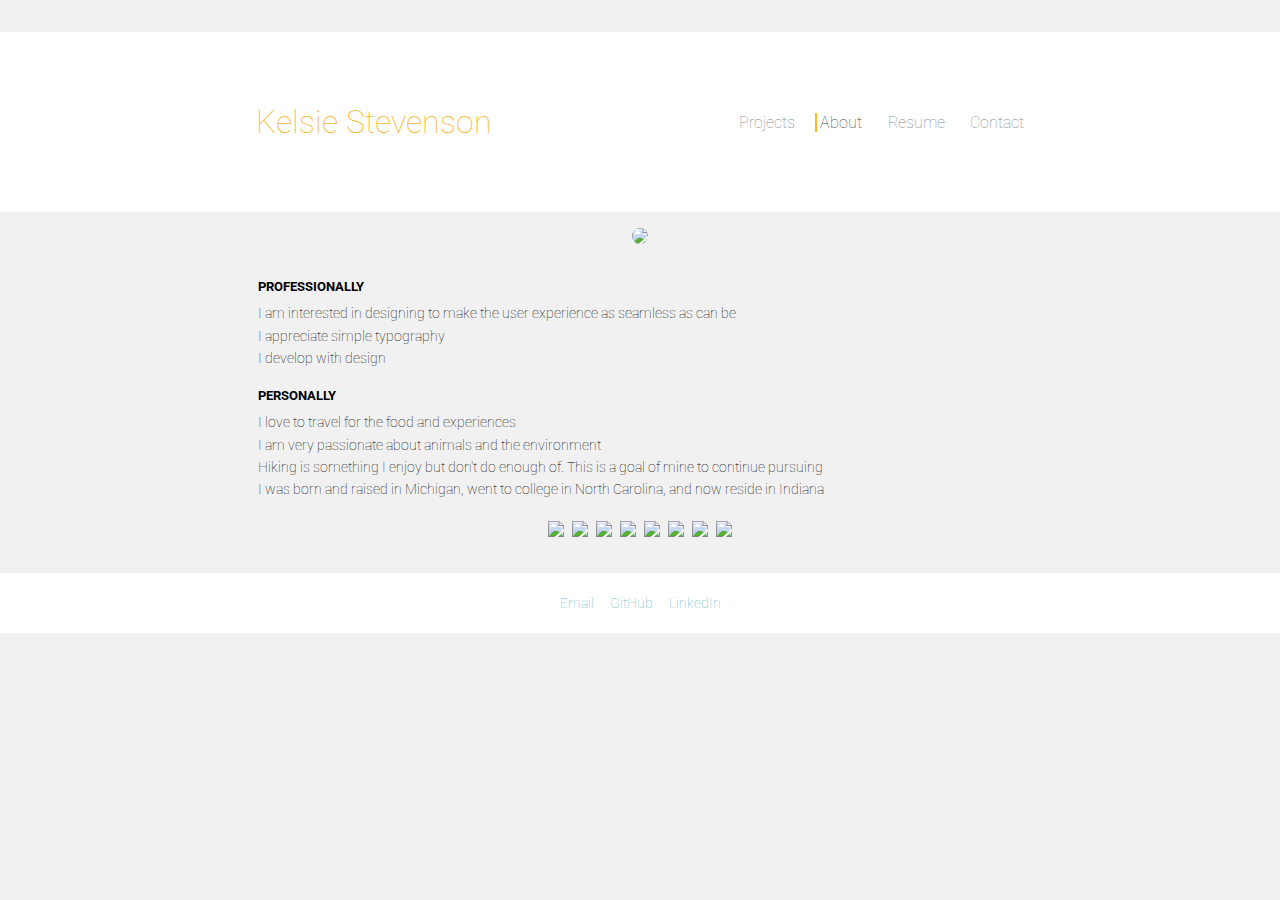
==== about.html @ a28e3a1a "Create about.html" ====
<!doctype html>
<html>
<head>
  <meta charset="utf-8">
  <title>Kelsie's Portfolio</title>
  <link href="https://fonts.googleapis.com/css?family=Roboto" rel="stylesheet">
  <link rel="stylesheet" href="https://use.fontawesome.com/releases/v5.6.3/css/all.css" integrity="sha384-UHRtZLI+pbxtHCWp1t77Bi1L4ZtiqrqD80Kn4Z8NTSRyMA2Fd33n5dQ8lWUE00s/" crossorigin="anonymous">
  <link rel="stylesheet" href="assets\css\styles.css">
</head>
<body>
  <header>
    <div class="body-width">
      <div class="name-logo">Kelsie Stevenson</div>
      <div class="nav-links">
        <nav>
          <a href="/index.html">Projects</a>
          <a href="/about.html" class="active-nav">About</a>
          <a href="/resume.html">Resume</a>
          <a href="/contact.html">Contact</a>
        </nav>

      </div>
    </div>
  </header>

  <main>

<div class="column-container column-center">
  <img src="/assets/images/about-hero.JPG" class="hero-img about-hero" >
</div>

<div class="row-container">
  <h2>Professionally</h2>
</div>

<p>I am interested in designing to make the user experience as seamless as can be</p>
<p>I appreciate simple typography</p>
<p>I develop with design</p>

<h2>Personally</h2>
<p>I love to travel for the food and experiences</p>
<p>I am very passionate about animals and the environment</p>
<p>Hiking is something I enjoy but don't do enough of. This is a goal of mine to continue pursuing</p>
<p>I was born and raised in Michigan, went to college in North Carolina, and now reside in Indiana</p>

<div class="row-container row-center">
  <img src="/assets/images/IMG_8970.JPG" class="about-img">
  <img src="/assets/images/IMG_0144.JPG" class="about-img">
  <img src="/assets/images/IMG_0737.JPG" class="about-img">
  <img src="/assets/images/IMG_7507.JPG" class="about-img">
  <img src="/assets/images/IMG_9635.JPG" class="about-img">
  <img src="/assets/images/IMG_0373.JPG" class="about-img">
  <img src="/assets/images/G0044192.JPG" class="about-img">
  <img src="/assets/images/IMG_6888.JPG" class="about-img">
</div>

</main>
<footer>
  <ul>
    <li>
      <a href= "mailto:kelsierstevenson@gmail.com?subject=Hello!">Email</a>
    </li>
    <li>
      <a href= "https://github.com/kelsiestevenson" target="_blank">GitHub</a>
    </li>
    <li>
      <a href= "https://www.linkedin.com/in/kelsie-stevenson-458254a4/" target="_blank">LinkedIn</a>
    </li>
  </ul>
</footer>
</body>
</html>
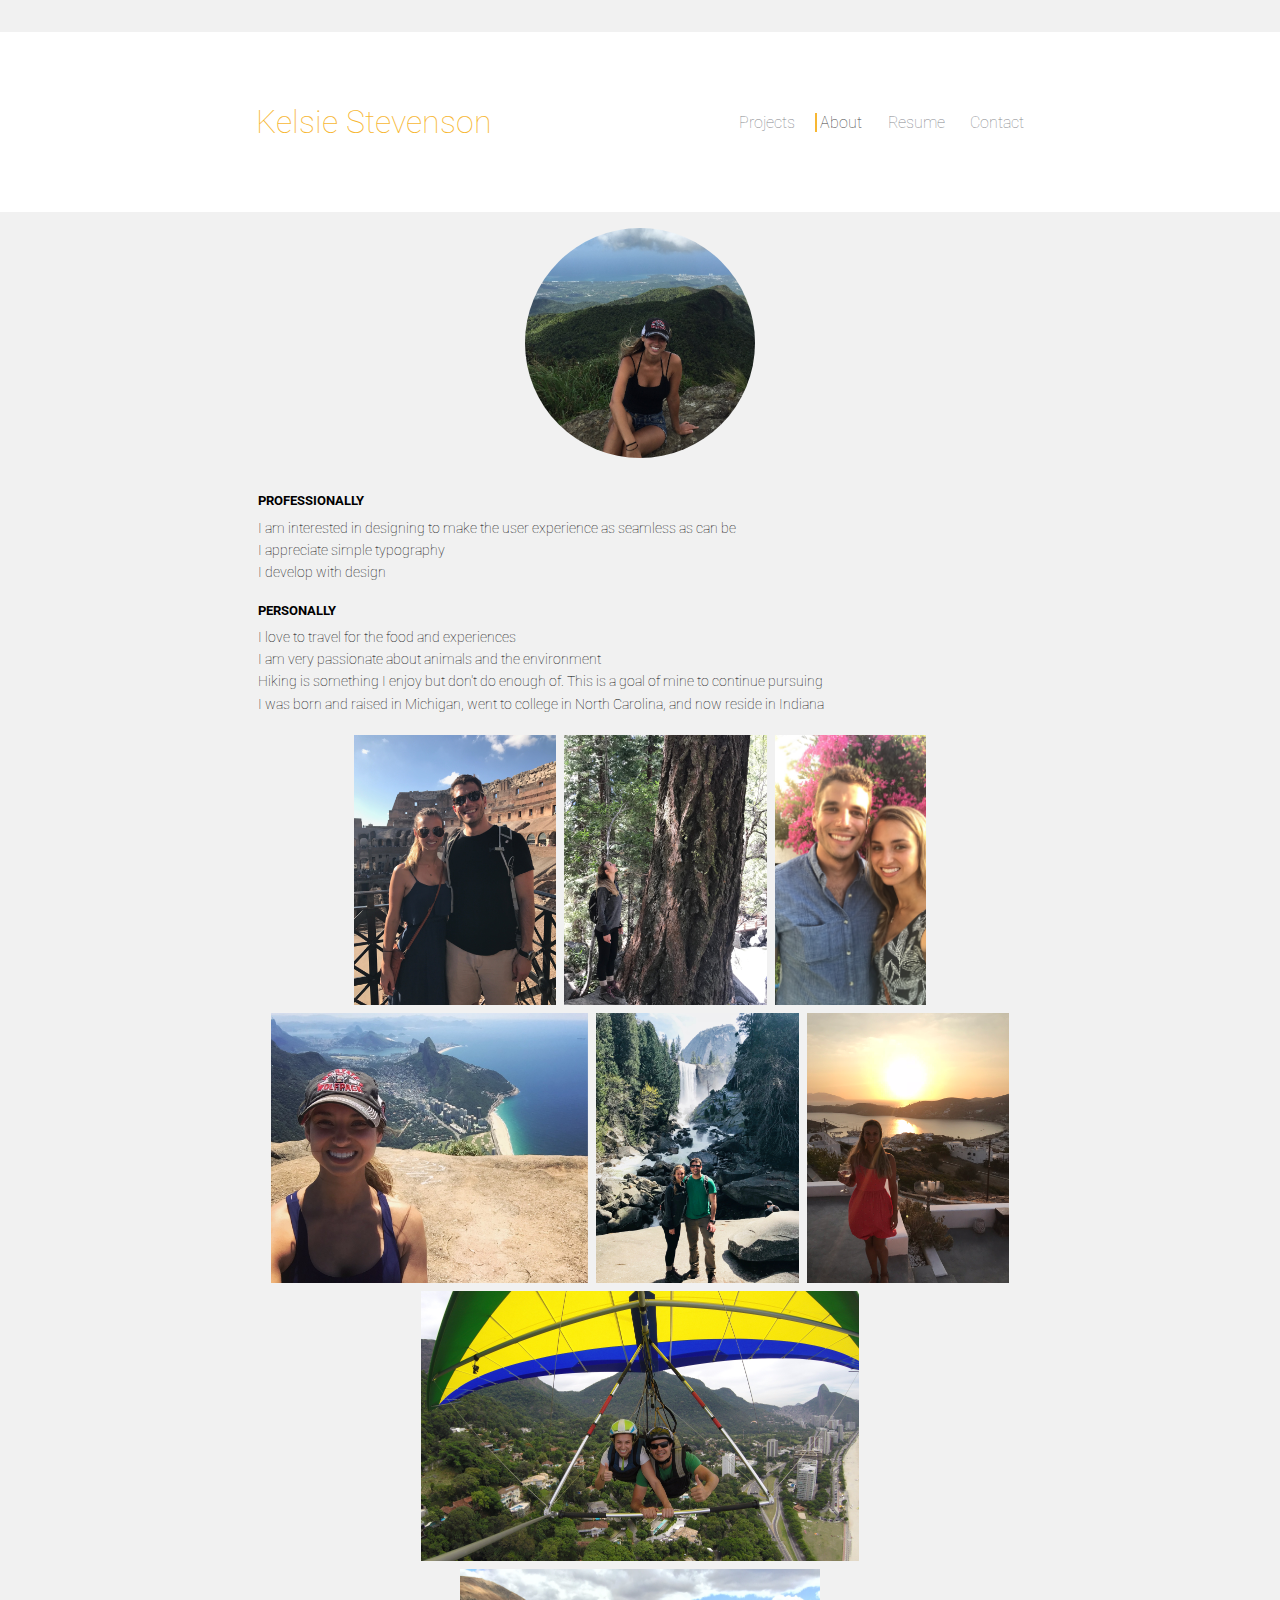
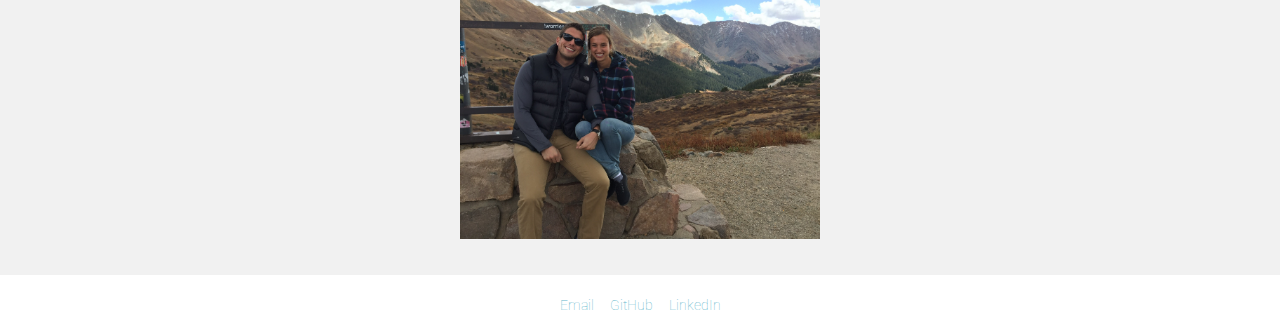
==== commit e4a91392: "update links" ====
--- a/about.html
+++ b/about.html
@@ -13,10 +13,10 @@
       <div class="name-logo">Kelsie Stevenson</div>
       <div class="nav-links">
         <nav>
-          <a href="/index.html">Projects</a>
-          <a href="/about.html" class="active-nav">About</a>
-          <a href="/resume.html">Resume</a>
-          <a href="/contact.html">Contact</a>
+          <a href="index.html">Projects</a>
+          <a href="about.html" class="active-nav">About</a>
+          <a href="resume.html">Resume</a>
+          <a href="contact.html">Contact</a>
         </nav>
 
       </div>
@@ -25,48 +25,48 @@
 
   <main>
 
-<div class="column-container column-center">
-  <img src="/assets/images/about-hero.JPG" class="hero-img about-hero" >
-</div>
+    <div class="column-container column-center">
+      <img src="/assets/images/about-hero.JPG" class="hero-img about-hero" >
+    </div>
 
-<div class="row-container">
-  <h2>Professionally</h2>
-</div>
+    <div class="row-container">
+      <h2>Professionally</h2>
+    </div>
 
-<p>I am interested in designing to make the user experience as seamless as can be</p>
-<p>I appreciate simple typography</p>
-<p>I develop with design</p>
+    <p>I am interested in designing to make the user experience as seamless as can be</p>
+    <p>I appreciate simple typography</p>
+    <p>I develop with design</p>
 
-<h2>Personally</h2>
-<p>I love to travel for the food and experiences</p>
-<p>I am very passionate about animals and the environment</p>
-<p>Hiking is something I enjoy but don't do enough of. This is a goal of mine to continue pursuing</p>
-<p>I was born and raised in Michigan, went to college in North Carolina, and now reside in Indiana</p>
+    <h2>Personally</h2>
+    <p>I love to travel for the food and experiences</p>
+    <p>I am very passionate about animals and the environment</p>
+    <p>Hiking is something I enjoy but don't do enough of. This is a goal of mine to continue pursuing</p>
+    <p>I was born and raised in Michigan, went to college in North Carolina, and now reside in Indiana</p>
 
-<div class="row-container row-center">
-  <img src="/assets/images/IMG_8970.JPG" class="about-img">
-  <img src="/assets/images/IMG_0144.JPG" class="about-img">
-  <img src="/assets/images/IMG_0737.JPG" class="about-img">
-  <img src="/assets/images/IMG_7507.JPG" class="about-img">
-  <img src="/assets/images/IMG_9635.JPG" class="about-img">
-  <img src="/assets/images/IMG_0373.JPG" class="about-img">
-  <img src="/assets/images/G0044192.JPG" class="about-img">
-  <img src="/assets/images/IMG_6888.JPG" class="about-img">
-</div>
+    <div class="row-container row-center">
+      <img src="/assets/images/IMG_8970.JPG" class="about-img">
+      <img src="/assets/images/IMG_0144.JPG" class="about-img">
+      <img src="/assets/images/IMG_0737.JPG" class="about-img">
+      <img src="/assets/images/IMG_7507.JPG" class="about-img">
+      <img src="/assets/images/IMG_9635.JPG" class="about-img">
+      <img src="/assets/images/IMG_0373.JPG" class="about-img">
+      <img src="/assets/images/G0044192.JPG" class="about-img">
+      <img src="/assets/images/IMG_6888.JPG" class="about-img">
+    </div>
 
-</main>
-<footer>
-  <ul>
-    <li>
-      <a href= "mailto:kelsierstevenson@gmail.com?subject=Hello!">Email</a>
-    </li>
-    <li>
-      <a href= "https://github.com/kelsiestevenson" target="_blank">GitHub</a>
-    </li>
-    <li>
-      <a href= "https://www.linkedin.com/in/kelsie-stevenson-458254a4/" target="_blank">LinkedIn</a>
-    </li>
-  </ul>
-</footer>
+  </main>
+  <footer>
+    <ul>
+      <li>
+        <a href= "mailto:kelsierstevenson@gmail.com?subject=Hello!">Email</a>
+      </li>
+      <li>
+        <a href= "https://github.com/kelsiestevenson" target="_blank">GitHub</a>
+      </li>
+      <li>
+        <a href= "https://www.linkedin.com/in/kelsie-stevenson-458254a4/" target="_blank">LinkedIn</a>
+      </li>
+    </ul>
+  </footer>
 </body>
 </html>
